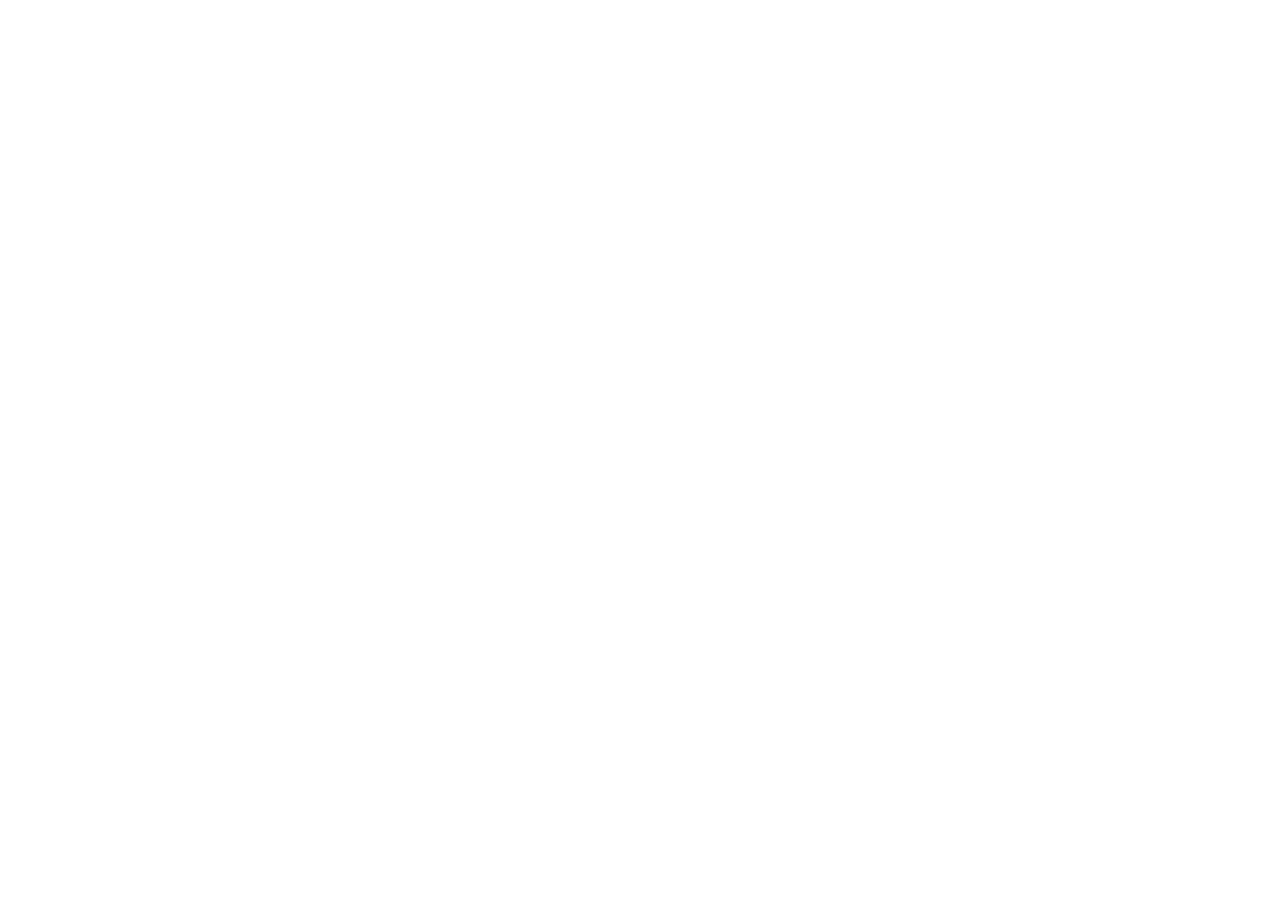
==== turismo/index.html @ fd20fb4f "iniciando proyectos" ====
<!DOCTYPE html>
<html>
<head>
  <meta charset="utf-8">
  <meta name="viewport" content="width=device-width, initial-scale=1, maximum-scale=1.0"/>
  <!--Importar la fuente de los íconos de Google-->
  <link href="https://fonts.googleapis.com/icon?family=Material+Icons" rel="stylesheet">
  <!--Importar la hojas de estilos de materialize css-->
  <link href="css/materialize.css" type="text/css" rel="stylesheet" media="screen,projection"/>
  <link href="css/style.css" type="text/css" rel="stylesheet" media="screen,projection"/>
  <title>Turismo</title>
</head>
<body>
  

  <script type="text/javascript" src="js/jquery-3.3.1.min.js"></script>
  <script type="text/javascript" src="js/materialize.min.js"></script>
</body>
</html>
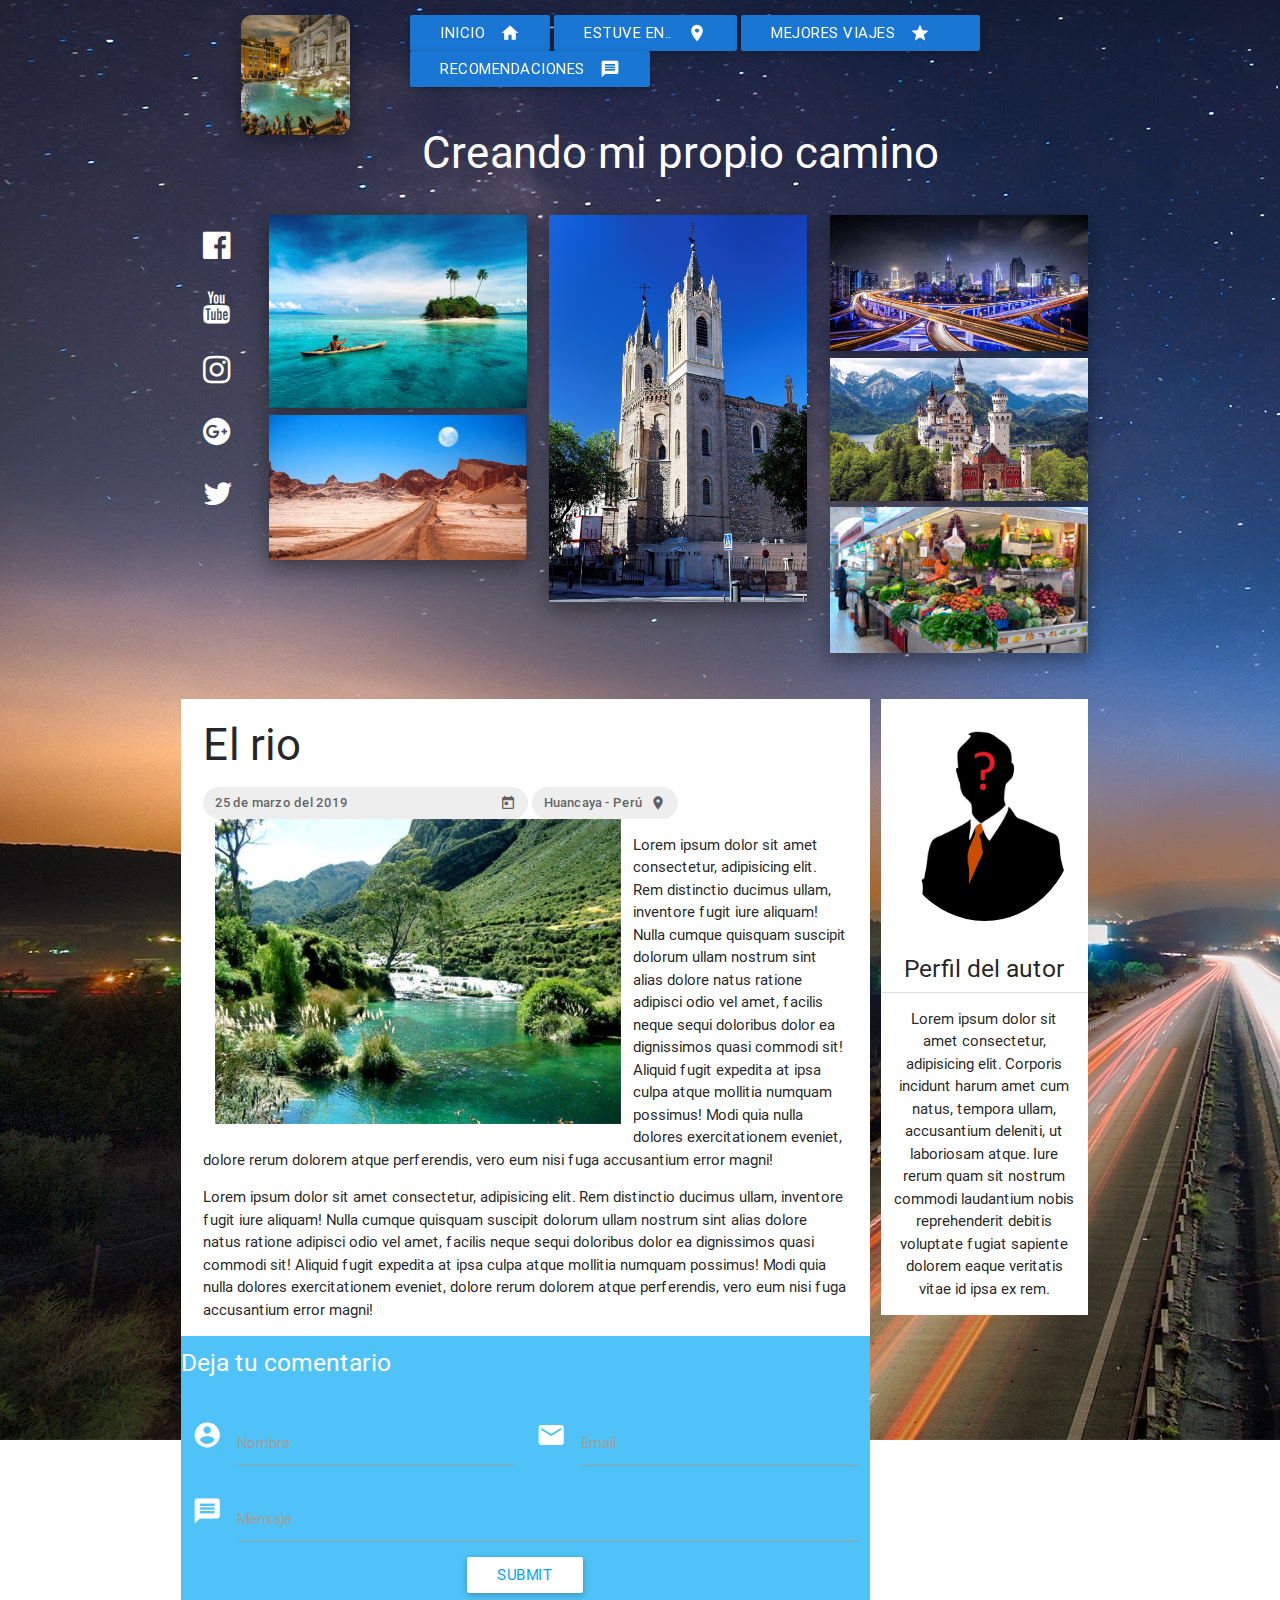
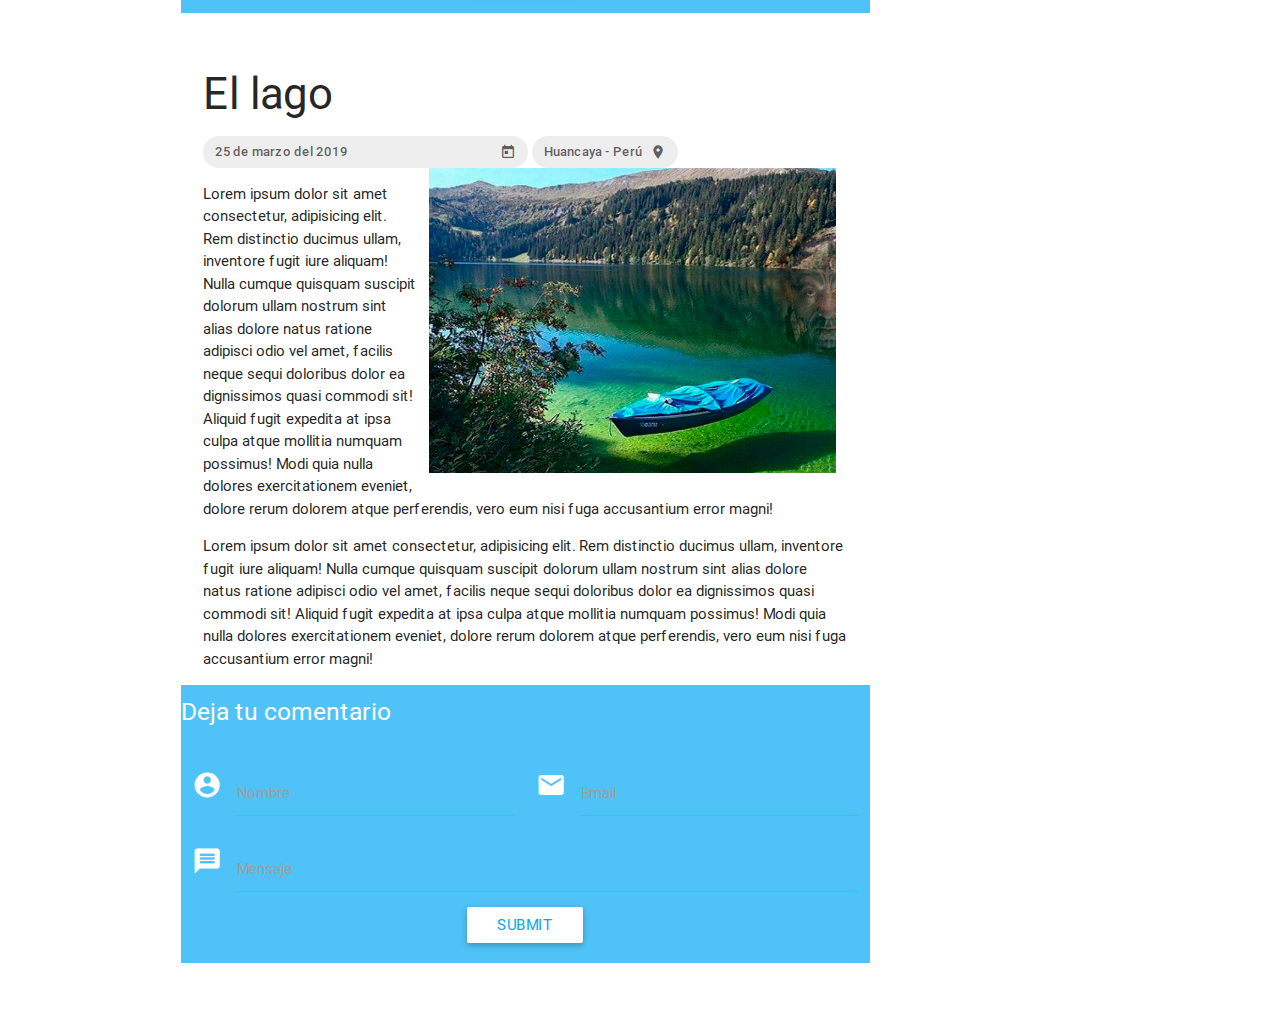
==== commit 161a9af6: "turismo" ====
--- a/turismo/index.html
+++ b/turismo/index.html
@@ -7,11 +7,197 @@
   <link href="https://fonts.googleapis.com/icon?family=Material+Icons" rel="stylesheet">
   <!--Importar la hojas de estilos de materialize css-->
   <link href="css/materialize.css" type="text/css" rel="stylesheet" media="screen,projection"/>
-  <link href="css/style.css" type="text/css" rel="stylesheet" media="screen,projection"/>
+  <link rel="stylesheet" href="https://cdnjs.cloudflare.com/ajax/libs/font-awesome/4.7.0/css/font-awesome.min.css">
+  <link href="css/style.css" type="text/css" rel="stylesheet" />
   <title>Turismo</title>
 </head>
 <body>
-  
+  <div class="container section">
+    <div class="row">
+      <div class="col s6 m3 center-align">
+        <img src="img/logo.jpg" alt="logo" class="img-materialize z-depth-2">
+      </div>
+      <div class="col s6 m9">
+        <div class="row"> 
+            <a class="blue darken-2 waves-effect waves-light btn"><i class="material-icons right">home</i><span class="hide-on-small-only truncate">Inicio</span></a>
+            <a class="blue darken-2 waves-effect waves-light btn"><i class="material-icons right">location_on</i><span class="hide-on-small-only truncate">Estuve en..</span></a>
+            <a class="blue darken-2 waves-effect waves-light btn"><i class="material-icons right">start</i><span class="hide-on-small-only truncate">Mejores viajes</span></a>
+            <a class="blue darken-2 waves-effect waves-light btn"><i class="material-icons right">message</i><span class="hide-on-small-only truncate">Recomendaciones</span></a>
+        </div>
+      </div>
+      <div class="col m12 l9">
+        <h3 class="white-text">Creando mi propio camino</h3>
+      </div>
+    </div>
+    <div class="row">
+      <div class="col m1 hide-on-small-only">
+        <div class="col m12">
+          <a href="#"><i class="fa fa-facebook-official section"></i></a>
+        </div>
+        <div class="col m12">
+          <a href="#"><i class="fa fa-youtube section"></i></a>
+        </div>
+        <div class="col m12">
+          <a href="#"><i class="fa fa-instagram section"></i></a>
+        </div>
+        <div class="col m12">
+          <a href="#"><i class="fa fa-google-plus-official section"></i></a>
+        </div>
+        <div class="col m12">
+          <a href="#"><i class="fa fa-twitter section"></i></a>
+        </div>
+      </div>
+      <div class="col s12 m11">
+        <div class="row">
+          <div class="col s12 m4 ">
+            <div>
+              <div class="s12 ">
+                <img src="img/imagen1.jpg" alt="isla" class="z-depth-2 responsive-img">
+              </div>
+              <div class="s12">
+                <img src="img/imagen2.jpg" alt="desierto" class="z-depth-2 responsive-img">
+              </div>
+            </div>
+          </div>
+          <div class="col s12 m4">
+            <div>
+              <div class="s12">
+                  <img src="img/imagen3.jpg" alt="iglesia" class="z-depth-2 responsive-img">
+              </div>
+            </div>
+          </div>
+          <div class="col s12 m4">
+            <div>
+              <div class="s12">
+                <img src="img/imagen4.jpg" alt="ciudad" class="z-depth-2 responsive-img">
+              </div>
+            </div>
+            <div>
+              <div class="s12">
+                  <img src="img/imagen5.jpg" alt="castillo" class="z-depth-2 responsive-img">
+              </div>
+            </div>
+            <div>
+              <div class="s12">
+                <img src="img/imagen6.jpg" alt="comercio" class="z-depth-2 responsive-img">
+              </div>
+            </div>
+          </div>
+        </div>
+      </div>
+    </div>
+
+    <div class="row">
+      <div class="col m9 white ">
+        <div class="col s12">
+          <h3>El rio</h3>
+          <div class="chip grey lighten-3">
+            <span>25 de marzo del 2019 <i class="material-icons">calendar_today</i></span>
+          </div>
+          <div class="chip grey lighten-3">
+            <span>Huancaya - Perú<i class="material-icons">location_on</i></span>
+          </div>
+        </div>
+        <div class="col m12">
+          <div class="col s12 m8 left">
+            <img src="img/rio.jpg" alt="rio" class="responsive-img ">
+          </div>
+          <p>Lorem ipsum dolor sit amet consectetur, adipisicing elit. Rem distinctio ducimus ullam, inventore fugit iure aliquam! Nulla cumque quisquam suscipit dolorum ullam nostrum sint alias dolore natus ratione adipisci odio vel amet, facilis neque sequi doloribus dolor ea dignissimos quasi commodi sit! Aliquid fugit expedita at ipsa culpa atque mollitia numquam possimus! Modi quia nulla dolores exercitationem eveniet, dolore rerum dolorem atque perferendis, vero eum nisi fuga accusantium error magni!
+          <p>Lorem ipsum dolor sit amet consectetur, adipisicing elit. Rem distinctio ducimus ullam, inventore fugit iure aliquam! Nulla cumque quisquam suscipit dolorum ullam nostrum sint alias dolore natus ratione adipisci odio vel amet, facilis neque sequi doloribus dolor ea dignissimos quasi commodi sit! Aliquid fugit expedita at ipsa culpa atque mollitia numquam possimus! Modi quia nulla dolores exercitationem eveniet, dolore rerum dolorem atque perferendis, vero eum nisi fuga accusantium error magni!
+        </div>
+        <div class="row section">
+          <form class="col s12 light-blue lighten-2  white-text">
+            <div class="row">
+              <h5>Deja tu comentario</h5>
+            </div>
+            <div class="row">
+              <div class="input-field col s6">
+                <i class="material-icons prefix">account_circle</i>
+                <input id="icon_prefix" type="text" class="validate">
+                <label for="icon_prefix">Nombre</label>
+              </div>
+              <div class="input-field col s6">
+                <i class="material-icons prefix">email</i>
+                <input id="icon_telephone" type="tel" class="validate">
+                <label for="icon_telephone">Email</label>
+              </div>
+              <div class="input-field col s12">
+                <i class="material-icons prefix">message</i>
+                <input id="icon_telephone" type="tel" class="validate">
+                <label for="icon_telephone">Mensaje</label>
+              </div>
+              <div class="col s12 center-align">
+                <input type="submit" class="btn white light-blue-text">
+              </div>
+            </div>
+          </form>
+        </div>
+        <div class="col s12">
+          <h3>El lago</h3>
+          <div class="chip grey lighten-3">
+            <span>25 de marzo del 2019 <i class="material-icons">calendar_today</i></span>
+          </div>
+          <div class="chip grey lighten-3">
+            <span>Huancaya - Perú<i class="material-icons">location_on</i></span>
+          </div>
+        </div>
+        <div class="col m12">
+          <div class="col s12 m8 right">
+            <img src="img/lago.jpg" alt="rio" class="responsive-img ">
+          </div>
+          <p>Lorem ipsum dolor sit amet consectetur, adipisicing elit. Rem distinctio ducimus ullam, inventore fugit iure
+            aliquam! Nulla cumque quisquam suscipit dolorum ullam nostrum sint alias dolore natus ratione adipisci odio vel
+            amet, facilis neque sequi doloribus dolor ea dignissimos quasi commodi sit! Aliquid fugit expedita at ipsa culpa
+            atque mollitia numquam possimus! Modi quia nulla dolores exercitationem eveniet, dolore rerum dolorem atque
+            perferendis, vero eum nisi fuga accusantium error magni!
+            <p>Lorem ipsum dolor sit amet consectetur, adipisicing elit. Rem distinctio ducimus ullam, inventore fugit iure
+              aliquam! Nulla cumque quisquam suscipit dolorum ullam nostrum sint alias dolore natus ratione adipisci odio vel
+              amet, facilis neque sequi doloribus dolor ea dignissimos quasi commodi sit! Aliquid fugit expedita at ipsa culpa
+              atque mollitia numquam possimus! Modi quia nulla dolores exercitationem eveniet, dolore rerum dolorem atque
+              perferendis, vero eum nisi fuga accusantium error magni!
+        </div>
+        <div class="row section">
+          <form class="col s12 light-blue lighten-2  white-text">
+            <div class="row">
+              <h5>Deja tu comentario</h5>
+            </div>
+            <div class="row">
+              <div class="input-field col s6">
+                <i class="material-icons prefix">account_circle</i>
+                <input id="icon_prefix" type="text" class="validate">
+                <label for="icon_prefix">Nombre</label>
+              </div>
+              <div class="input-field col s6">
+                <i class="material-icons prefix">email</i>
+                <input id="icon_telephone" type="tel" class="validate">
+                <label for="icon_telephone">Email</label>
+              </div>
+              <div class="input-field col s12">
+                <i class="material-icons prefix">message</i>
+                <input id="icon_telephone" type="tel" class="validate">
+                <label for="icon_telephone">Mensaje</label>
+              </div>
+              <div class="col s12 center-align">
+                <input type="submit" class="btn white light-blue-text">
+              </div>
+            </div>
+          </form>
+        </div>
+      </div>
+      <div class="col m3 section">
+        <div class="white">
+          <div class="col s12 white">
+            <img src="img/perfil.jpg" alt="perfil" class="responsive-img section circle">
+            <h5 class="center-align">Perfil del autor</h5>
+          </div>
+          <div class="col s12 divider"></div>
+          <div class="col s12 section white">
+            <p class="center-align">Lorem ipsum dolor sit amet consectetur, adipisicing elit. Corporis incidunt harum amet cum natus, tempora ullam, accusantium deleniti, ut laboriosam atque. Iure rerum quam sit nostrum commodi laudantium nobis reprehenderit debitis voluptate fugiat sapiente dolorem eaque veritatis vitae id ipsa ex rem.</p>
+          </div>
+        </div>
+      </div>
+    </div>
+  </div>
 
   <script type="text/javascript" src="js/jquery-3.3.1.min.js"></script>
   <script type="text/javascript" src="js/materialize.min.js"></script>
--- a/turismo/css/style.css
+++ b/turismo/css/style.css
@@ -0,0 +1,11 @@
+body{
+    background: url("../img/fondo.jpg") no-repeat fixed;
+}   
+.img-materialize{
+    height: 120px;
+    border-radius: 10%;
+}
+.fa{
+    font-size: 32px;
+    color: white;
+}
